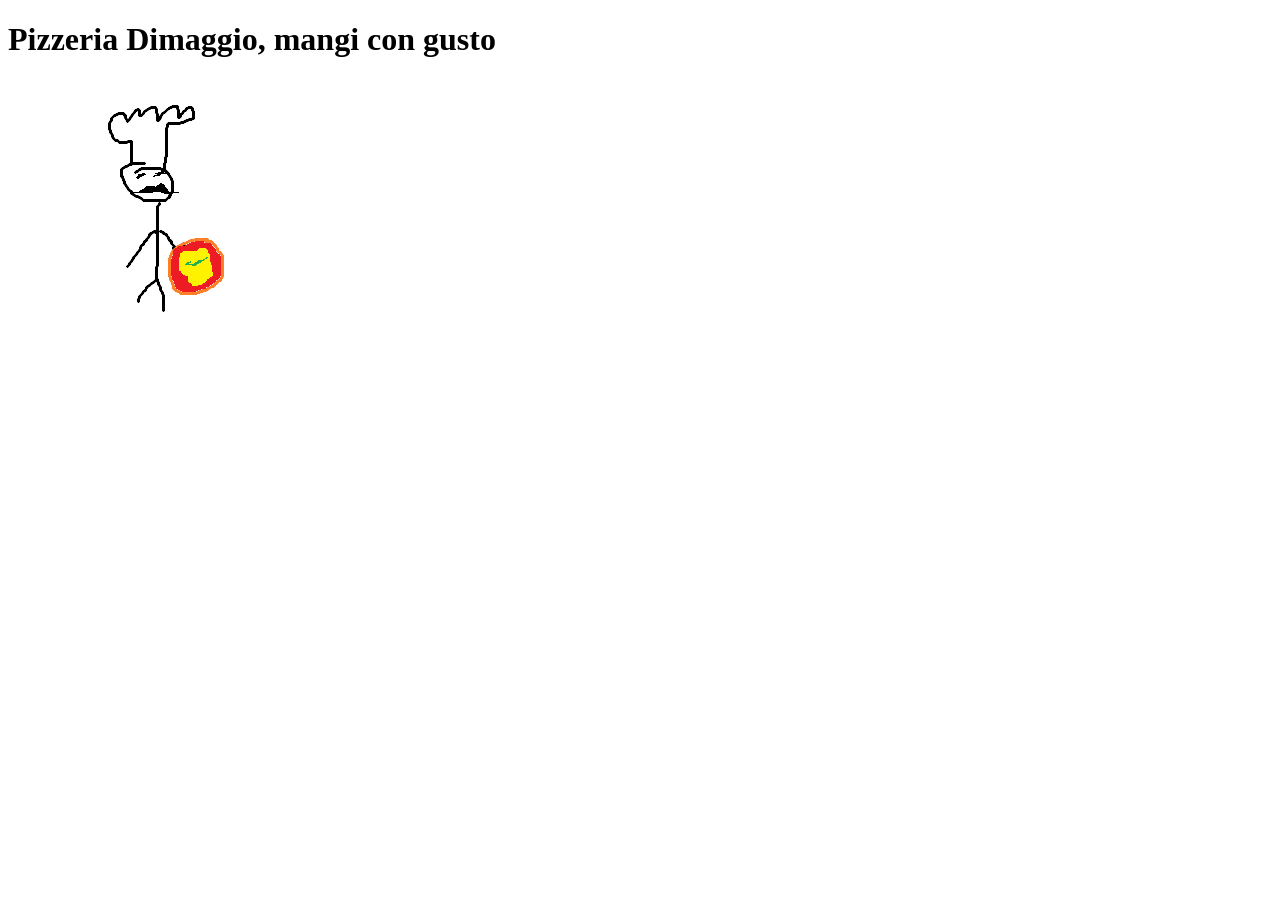
==== index.html @ 11cb07f6 "aggiunta logo e slogan per l'index" ====
<!DOCTYPE html>
<html lang="en">
<head>
    <meta charset="UTF-8">
    <meta name="viewport" content="width=device-width, initial-scale=1.0">
    <title>Pizzeria Dimaggio</title>
</head>
<body>
    <header>
        <h1>Pizzeria Dimaggio, mangi con gusto</h1>
        <img src="./img/logo DimaggioPizza.png" alt="la nostra immagine non e' stata cuninata abbastanza">
    </header>
</body>
</html>
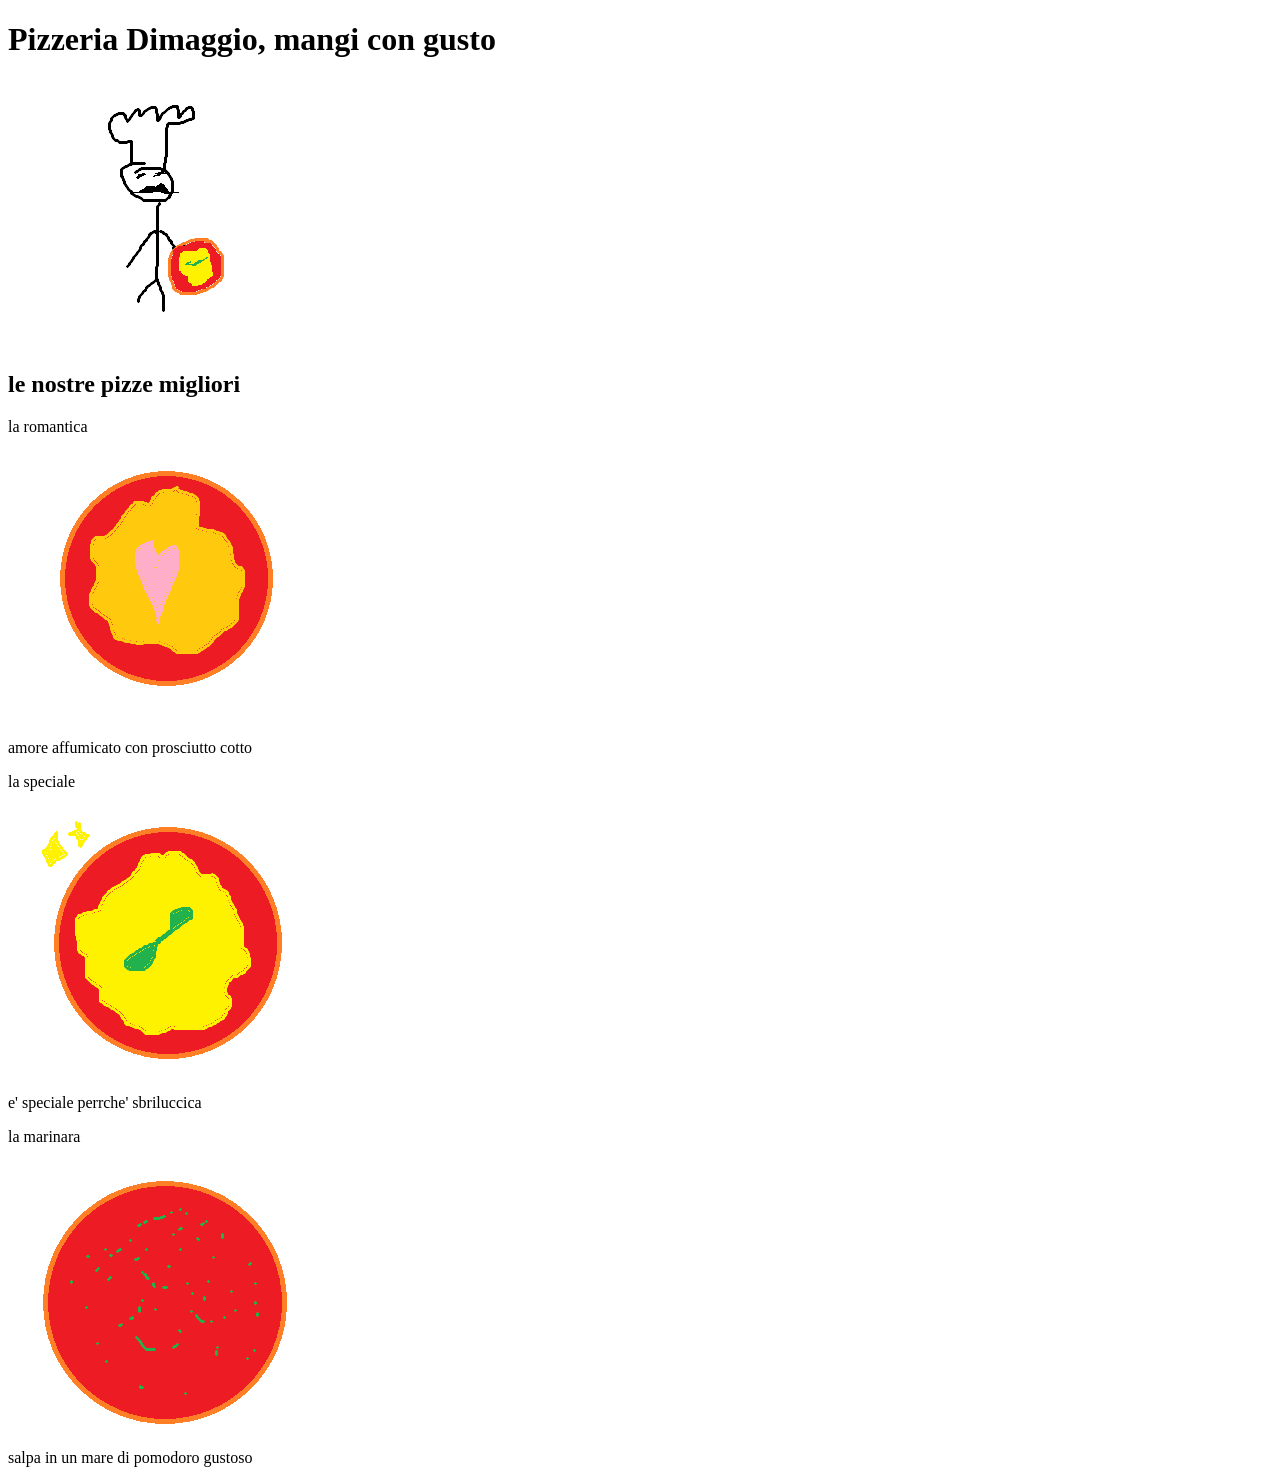
==== commit eede9c22: "aggiunte le sezioni con le pizze consigliate" ====
--- a/index.html
+++ b/index.html
@@ -10,5 +10,26 @@
         <h1>Pizzeria Dimaggio, mangi con gusto</h1>
         <img src="./img/logo DimaggioPizza.png" alt="la nostra immagine non e' stata cuninata abbastanza">
     </header>
+
+    <h2>le nostre pizze migliori</h2>
+
+    <section>
+        <p>la romantica</p>
+        <img src="./img/pizzaRomantica.png" alt="pizza non ancora cuninata">
+        <p>amore affumicato con prosciutto cotto</p>
+    </section>
+    
+    <section>
+        <p>la speciale</p>
+        <img src="./img/pizzaSpeciale.png" alt="pizza non ancora cuninata">
+        <p>e' speciale perrche' sbriluccica</p>
+    </section>
+
+    <section>
+        <p>la marinara</p>
+        <img src="./img/pizzaMarinara.png" alt="pizza non ancora cuninata">
+        <p>salpa in un mare di pomodoro gustoso</p>
+    </section>
+
 </body>
 </html>
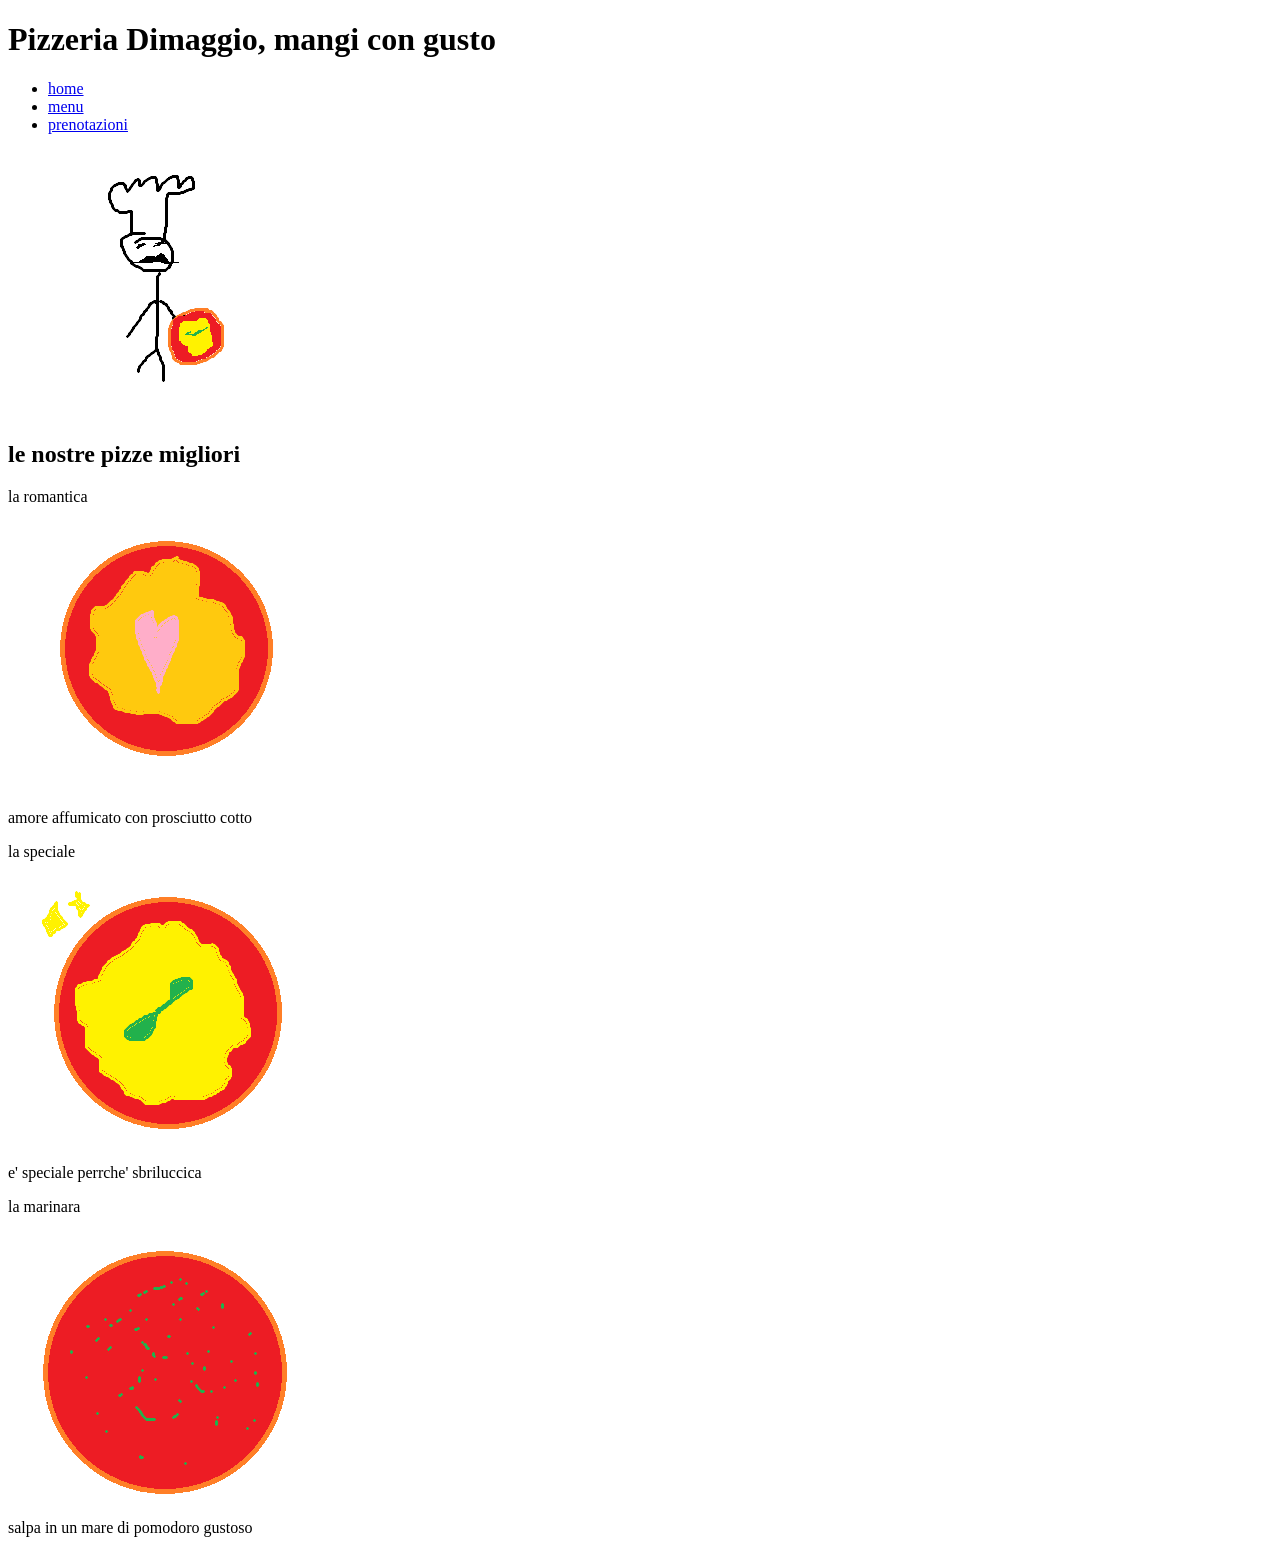
==== commit bcc54651: "aggiunti i collegamenti tra index, menu e prenotazioni" ====
--- a/index.html
+++ b/index.html
@@ -7,7 +7,15 @@
 </head>
 <body>
     <header>
+
         <h1>Pizzeria Dimaggio, mangi con gusto</h1>
+        <nav>
+            <ul>
+                <li><a href="index.html">home</a></li>
+                <li><a href="menu.html">menu</a></li>
+                <li><a href="prenota.html">prenotazioni</a></li>
+            </ul>
+        </nav>        
         <img src="./img/logo DimaggioPizza.png" alt="la nostra immagine non e' stata cuninata abbastanza">
     </header>
 
@@ -30,6 +38,5 @@
         <img src="./img/pizzaMarinara.png" alt="pizza non ancora cuninata">
         <p>salpa in un mare di pomodoro gustoso</p>
     </section>
-
 </body>
 </html>
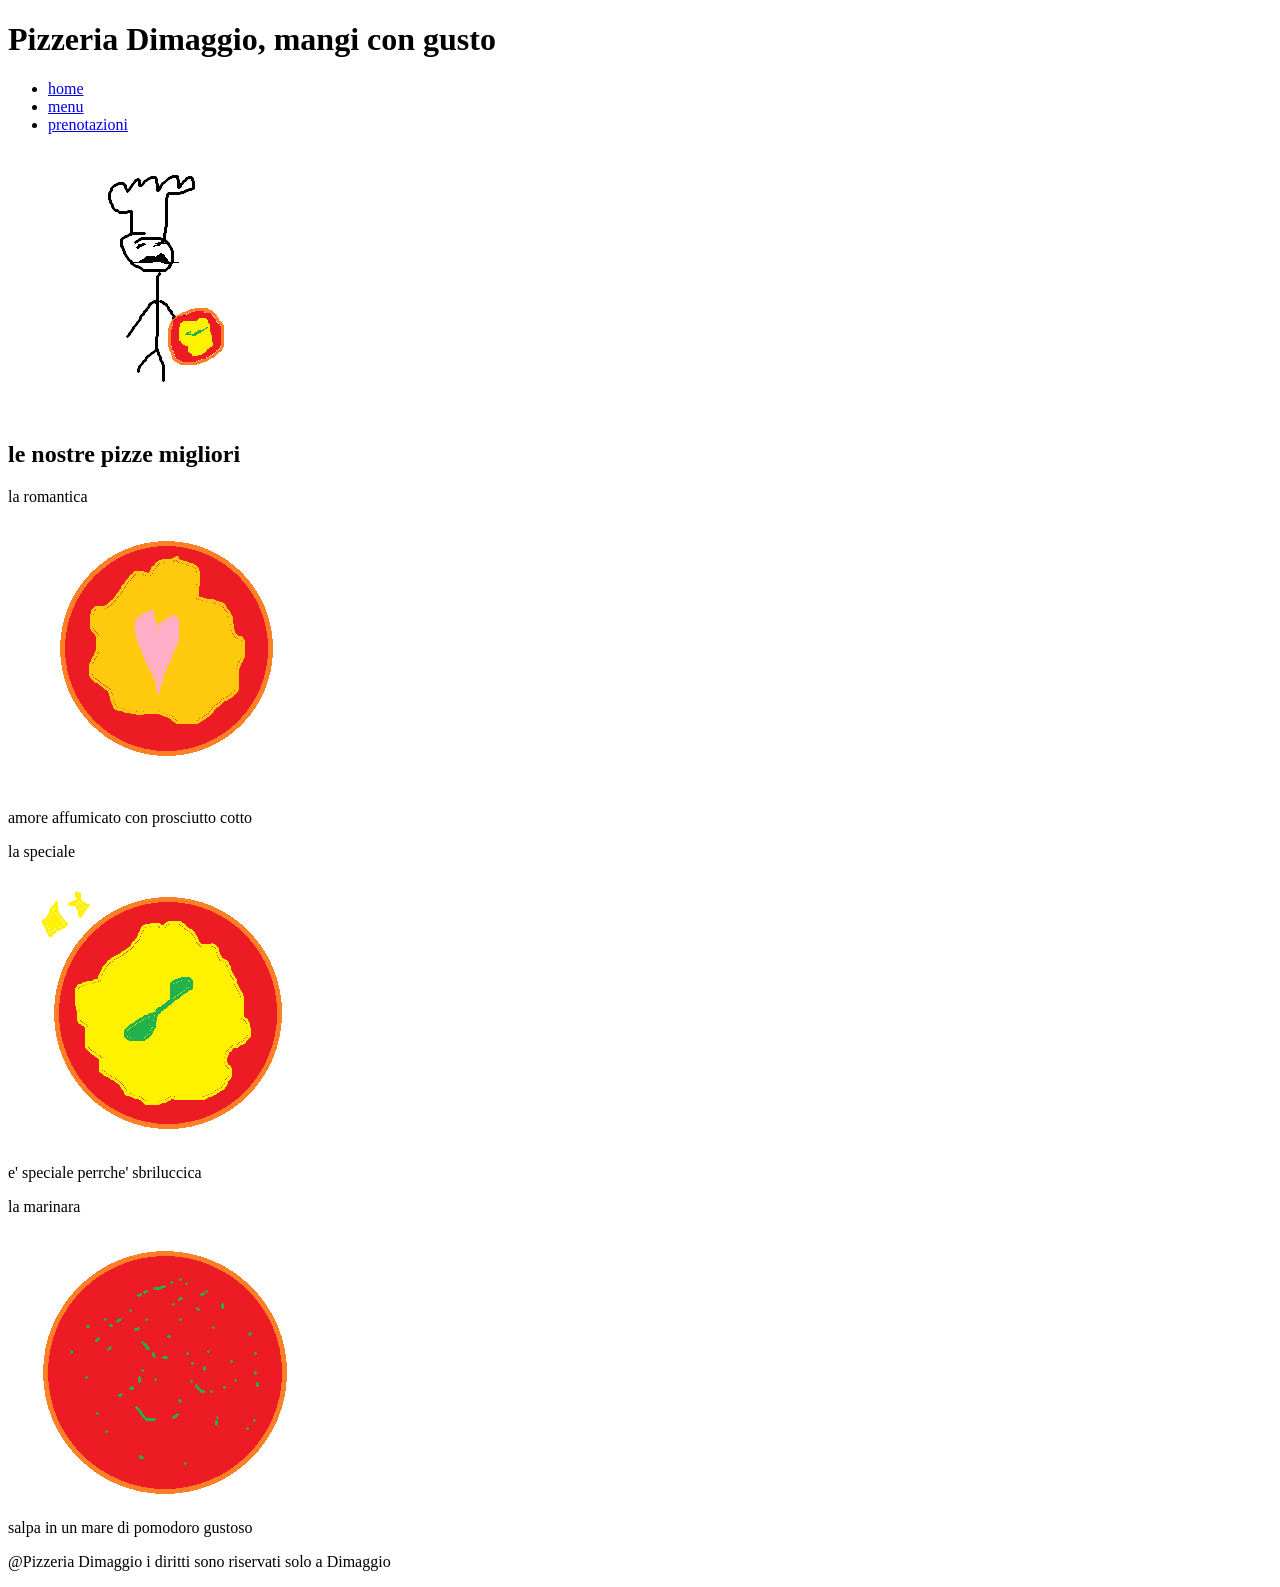
==== commit 8e6abf34: "aggiunta dei footer con i diritti del sito" ====
--- a/index.html
+++ b/index.html
@@ -38,5 +38,9 @@
         <img src="./img/pizzaMarinara.png" alt="pizza non ancora cuninata">
         <p>salpa in un mare di pomodoro gustoso</p>
     </section>
+
+    <footer>
+        <p>@Pizzeria Dimaggio i diritti sono riservati solo a Dimaggio</p>
+    </footer>
 </body>
 </html>
